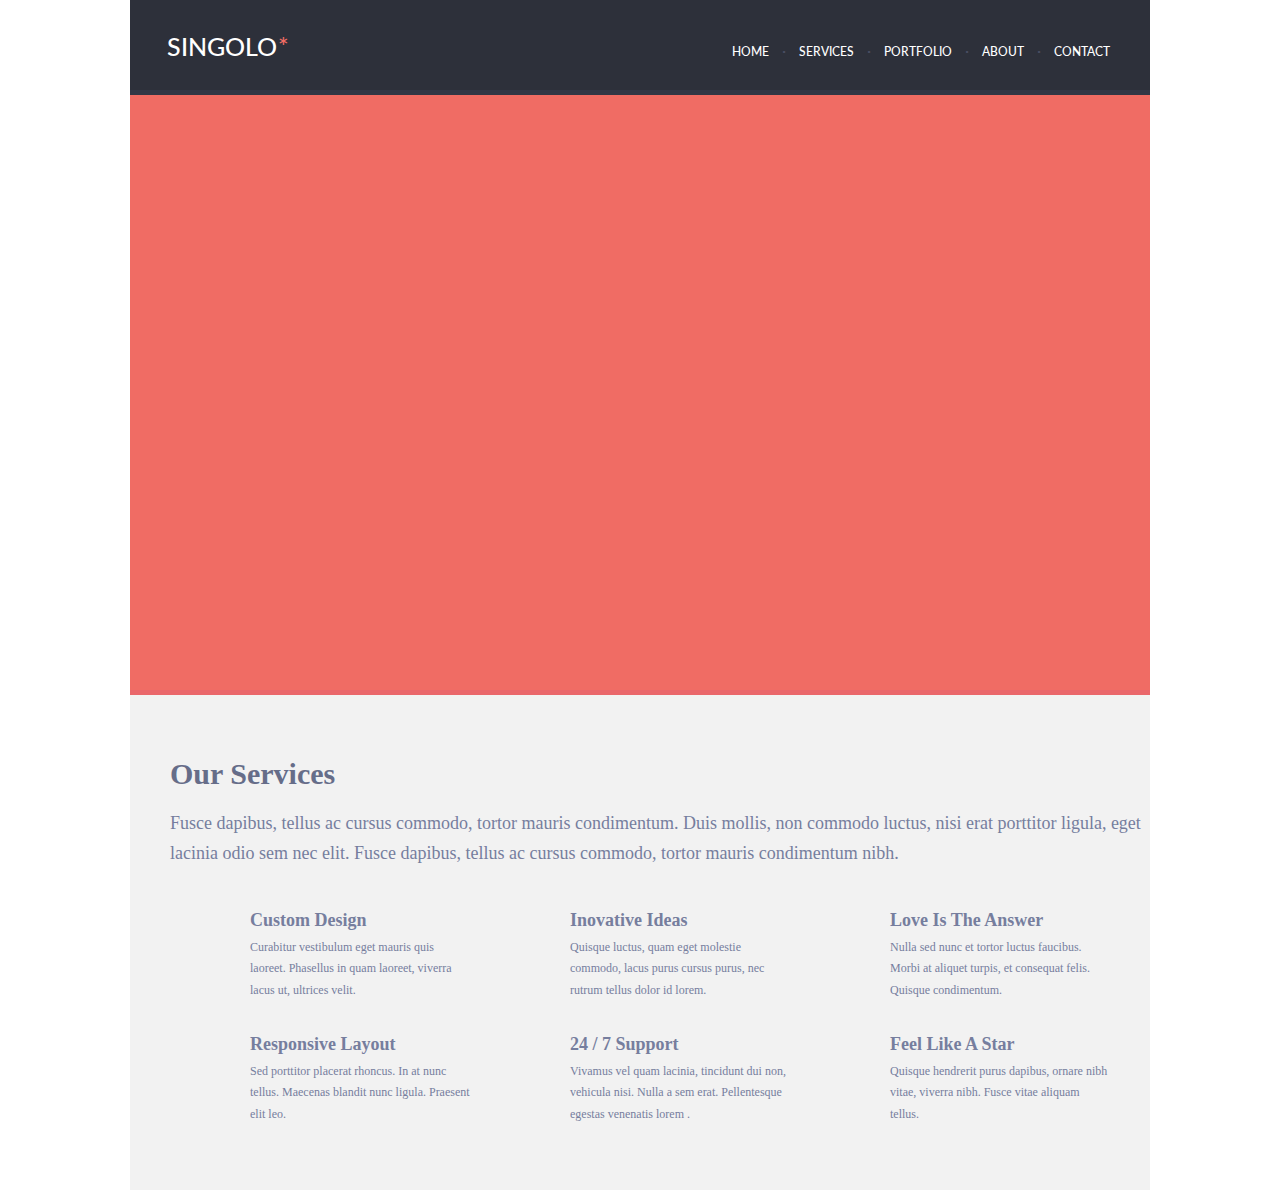
==== singolo1.html @ 68483a94 "feat: add singolo1 html and css files" ====
<!DOCTYPE html>
<html>
    <head lang="ru">
        <meta charset="utf-8">
        <link href="https://fonts.googleapis.com/css?family=Lato&display=swap" rel="stylesheet">
        <link rel="stylesheet" href="singolo1.css">
    </head>
    <body>
        <header class="header">
            <div class="wrapper">
                <div class="logo">
                    <a href="#">
                        <h1 class="logo-text">SINGOLO</h1>
                        <div class="logo-element">*</div>
                    </a>
                </div>
              <nav class="header-navigation">
                  <ul class="header-menu">
                      <li><a href="#">Home</a></li>
                      <li>·</li>
                      <li><a href="#">Services</a></li>
                      <li>·</li>
                      <li><a href="#">Portfolio</a></li>
                      <li>·</li>
                      <li><a href="#">About</a></li>
                      <li>·</li>
                      <li><a href="#">Contact</a></li>
                  </ul>
              </nav>
            </div>
        </header>
        <main>
            <section class="slider">
                <div class="iphone-vertical"></div>
                <div class="iphone-horiz"></div>
                <div class="arrow-left"></div>
                <div class="arrow-right"></div>
            </section>
            <section class="services">
                <article class="description">
                    <h2>Our Services</h2>
                    <div class="description-text"> Fusce dapibus, tellus ac cursus commodo, tortor mauris condimentum. Duis mollis, non commodo luctus, nisi erat porttitor ligula, eget lacinia odio sem nec elit. Fusce dapibus, tellus ac cursus commodo, tortor mauris condimentum nibh.</div>
                </article>
                <article class="points">
                    <div class="points-description">
                        <div class="points-logo pen"></div>
                        <div class="text-block"><h3>Custom Design</h3>
                            <div class="points-text">Curabitur vestibulum eget mauris quis laoreet. Phasellus in quam laoreet, viverra lacus ut, ultrices velit.</div>
                            </div>
                        </div>                     
                    <div class="points-description">
                        <div class="points-logo bulb"></div>
                        <div class="text-block">
                            <h3>Inovative Ideas</h3>
                            <div class="points-text">Quisque luctus, quam eget molestie commodo, lacus purus cursus purus, nec rutrum tellus dolor id lorem.</div>
                            </div>
                        </div>
                    <div class="points-description">
                        <div class="points-logo heart"></div>
                        <div class="text-block">
                            <h3>Love Is The Answer</h3>
                            <div class="points-text">Nulla sed nunc et tortor luctus faucibus. Morbi at aliquet turpis, et consequat felis. Quisque condimentum.</div>
                            </div>
                        </div>                     
                    <div class="points-description">
                        <div class="points-logo phone"></div>
                        <div class="text-block">
                            <h3>Responsive Layout</h3>
                            <div class="points-text">Sed porttitor placerat rhoncus. In at nunc tellus. Maecenas blandit nunc ligula. Praesent elit leo.</div>
                            </div>
                        </div>                       
                    <div class="points-description">
                        <div class="points-logo bubble"></div>
                        <div class="text-block">
                            <h3>24 / 7 Support</h3>                        
                            <div class="points-text">Vivamus vel quam lacinia, tincidunt dui non, vehicula nisi. Nulla a sem erat. Pellentesque egestas venenatis lorem .</div>
                            </div>
                        </div>            
                    <div class="points-description">
                        <div class="points-logo star"></div>
                        <div class="text-block">
                            <h3>Feel Like A Star</h3>                     
                            <div class="points-text">Quisque hendrerit purus dapibus, ornare nibh vitae, viverra nibh. Fusce vitae aliquam tellus.</div>
                            </div>
                        </div>                     
                </article>
            </section>
        </main>
    </body>
</html>
---- singolo1.css ----
body {
    margin: 0px;
    font-family: 'Lato', sans-serif;
}
.main {
    max-width: 1020px;
    background-color: #f06c64;
    margin: auto;
    position: relative;
}

/* Стилизация хедера */
.header {
    position: relative;
    max-width: 1020px;
    height: 95px;
    background-color: #2d303a;
    margin-left: auto;
    margin-right: auto;
    margin-top: 0;
    border-bottom: 5px solid #323746;
    box-sizing: border-box;
}
.logo {
    display: block;
    position: absolute;
    top: 40px;
    left: 40px;
}
.logo a {
    text-decoration: none;
    color: transparent;
}
.logo-element, .logo-text {
    display: inline-block;
    font-size: 25px;
    font-weight: 500;
    line-height: 0.30;
    white-space: nowrap;
    padding: 0;
    margin: 0;
    transition: 0.5s;
    margin-left: -3px;
}
.logo-element {
   color: #f06c64;
} 
.logo-text {
   color: #ffffff;
   padding-right: 0;
}
.header-navigation {
    box-sizing: border-box;
}
.header-menu {
    list-style: none;
    margin: auto;
    position: absolute;
    top: 40px;
    right: 40px;
}
.header-menu li {
    display: inline-block;
    margin-left: -7px;
}
.header-menu li a {
    display: block;
    color: #ffffff;
    text-transform: uppercase;
    font-size: 12px;
    line-height: 6.37px;
    font-weight: 500;
    text-decoration: none;
    transition: 0.5s;

}
.header-menu li:nth-child(even) {
    color: #494e62;
}
.header-menu li:nth-child(odd) a:hover {
    color: #f06c64;
    cursor: pointer;
}
.header-menu li {
    padding-left: 16px;
}

/* стилизация слайдера */
.slider {
    display: block;
    position: relative;
    max-width: 1020px;
    height: 600px;
    background-color: #f06c64;
    margin: auto;
    box-sizing: border-box;
    border-bottom: 5px solid #ea676b;
}
.iphone-vertical {
    position: absolute;
    background-image: url(assets/iphone_vertical.png);
    background-repeat: no-repeat;
    width: 240px;
    height: 483px;
    top: 53px;
    left: 110px;
}
.iphone-horiz {
    position: absolute;
    background-image: url(assets/iphone_horiz.png);
    background-repeat: no-repeat;
    width: 484px;
    height: 240px;
    top: 175px;
    right: 110px;
}
.arrow-left {
    position: absolute;
    width: 16px;
    height: 27px;
    background-image: url(assets/chev_left.png);
    top: 280px;
    left: 43px;
}
.arrow-right {
    position: absolute;
    width: 16px;
    height: 27px;
    background-image: url(assets/chev_right.png);
    top: 280px;
    right: 43px;
}
.arrow-left:hover,
.arrow-right:hover {
    cursor: pointer;
}

/* стилизация services */
.services {
    height: 100%;
    max-width: 1020px;
    background-color: #f2f2f2;
    margin: auto;
    box-sizing: border-box;
    border-bottom: 5px solid #ffffff;
}
h2 {
    font-family: 'Lato Black';
    color: #666d89;
    font-size: 30px;
    line-height: 18px;
    margin-top: 0;
}
.description-text {
    font-family: 'Lato Light';
    color: #767e9e;
    line-height: 30px;
    font-size: 18px;
}
.description {
    display: block;
    box-sizing: border-box;
    max-width: 100%;
    padding-top: 70px;
    padding-left: 40px;
}
.points {
    display: flex;
    margin-top: 40px;
    flex-direction: row;
    flex-wrap: wrap;
    justify-content: space-between;
    align-content: stretch;
    padding-left: 40px;
    padding-right: 30px;
    padding-bottom: 35px;
}
h3 {
    font-family: 'Lato Black';
    font-size: 18px;
    line-height: 18px;
    color: #767e9e;
}
.points-logo {
    width: 59px;
    height: 59px;
    position: absolute;
    top: 5px;
    left: 0;
}
.pen {
    background-image: url(assets/Pen.png);
    background-repeat: no-repeat;
}
.bulb {
    background-image: url(assets/Bulb.png);
    background-repeat: no-repeat;
}
.heart {
    background-image: url(assets/Heart.png);
    background-repeat: no-repeat;
}
.phone {
    background-image: url(assets/Phone.png);
    background-repeat: no-repeat;
}
.bubble {
    background-image: url(assets/Bubble.png);
    background-repeat: no-repeat;
}
.star {
    background-image: url(assets/Star.png);
    background-repeat: no-repeat;
}
.points-description {
    max-width: 310px;
    position: relative;
    box-sizing: border-box;
    padding-bottom: 30px;
    padding-right: 10px;
}
.points-text {
    font-family: 'Lato Regular';
    font-size: 12px;
    line-height: 21.56px;
    color: #767e9e;
    margin-top: -10px;
}
.text-block {
    padding-left: 80px;
    margin-top: -15px;
}
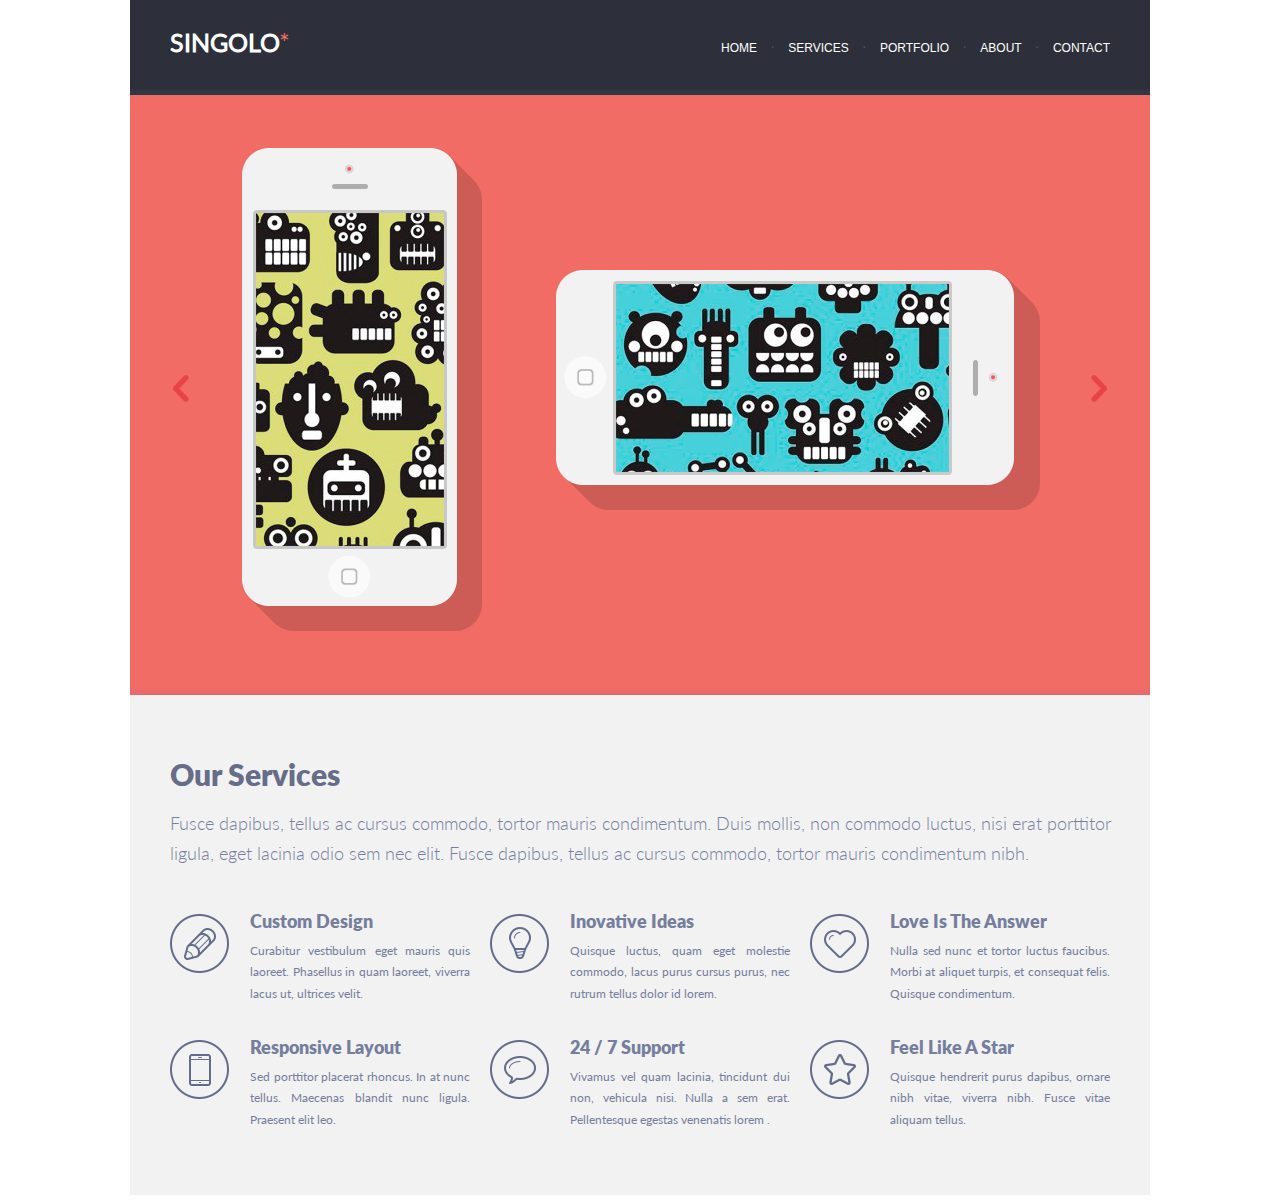
==== commit 064f72f1: "feat: add local fonts" ====
--- a/singolo1.html
+++ b/singolo1.html
@@ -2,19 +2,18 @@
 <html>
     <head lang="ru">
         <meta charset="utf-8">
-        <link href="https://fonts.googleapis.com/css?family=Lato&display=swap" rel="stylesheet">
+        <link rel="stylesheet" href="fonts.css" type="text/css">
         <link rel="stylesheet" href="singolo1.css">
     </head>
     <body>
         <header class="header">
-            <div class="wrapper">
                 <div class="logo">
                     <a href="#">
                         <h1 class="logo-text">SINGOLO</h1>
                         <div class="logo-element">*</div>
                     </a>
                 </div>
-              <nav class="header-navigation">
+              <nav class="header-navigation"></nav>
                   <ul class="header-menu">
                       <li><a href="#">Home</a></li>
                       <li>·</li>
--- a/fonts.css
+++ b/fonts.css
@@ -0,0 +1,16 @@
+@font-face {
+    font-family: Lato-Bold;
+    src: url(assets/fonts/Lato-Bold.ttf);
+}
+@font-face {
+    font-family: Lato-Black;
+    src: url(assets/fonts/Lato-Black.ttf);
+}
+@font-face {
+    font-family: Lato-Light;
+    src: url(assets/fonts/Lato-Light.ttf);
+}
+@font-face {
+    font-family: Lato-Regular;
+    src: url(assets/fonts/Lato-Regular.ttf);
+}--- a/singolo1.css
+++ b/singolo1.css
@@ -1,5 +1,5 @@
 body {
-    margin: 0px;
+    margin: 0;
     font-family: 'Lato', sans-serif;
 }
 .main {
@@ -24,7 +24,7 @@
 .logo {
     display: block;
     position: absolute;
-    top: 40px;
+    top: 38px;
     left: 40px;
 }
 .logo a {
@@ -33,17 +33,17 @@
 }
 .logo-element, .logo-text {
     display: inline-block;
+    font-family: 'Lato-Regular', sans-serif;
     font-size: 25px;
-    font-weight: 500;
-    line-height: 0.30;
+    line-height: 6.32px;
     white-space: nowrap;
     padding: 0;
-    margin: 0;
     transition: 0.5s;
-    margin-left: -3px;
+    margin: auto;
 }
 .logo-element {
    color: #f06c64;
+   margin-left: -5px;
 } 
 .logo-text {
    color: #ffffff;
@@ -56,12 +56,12 @@
     list-style: none;
     margin: auto;
     position: absolute;
-    top: 40px;
+    top: 38px;
     right: 40px;
 }
 .header-menu li {
     display: inline-block;
-    margin-left: -7px;
+    margin-left: -7.5px;
 }
 .header-menu li a {
     display: block;
@@ -69,10 +69,9 @@
     text-transform: uppercase;
     font-size: 12px;
     line-height: 6.37px;
-    font-weight: 500;
+    text-align: justify;
     text-decoration: none;
     transition: 0.5s;
-
 }
 .header-menu li:nth-child(even) {
     color: #494e62;
@@ -103,7 +102,7 @@
     width: 240px;
     height: 483px;
     top: 53px;
-    left: 110px;
+    left: 112px;
 }
 .iphone-horiz {
     position: absolute;
@@ -145,14 +144,14 @@
     border-bottom: 5px solid #ffffff;
 }
 h2 {
-    font-family: 'Lato Black';
+    font-family: 'Lato-Black', sans-serif;
     color: #666d89;
     font-size: 30px;
     line-height: 18px;
     margin-top: 0;
 }
 .description-text {
-    font-family: 'Lato Light';
+    font-family: 'Lato-Light', sans-serif;
     color: #767e9e;
     line-height: 30px;
     font-size: 18px;
@@ -166,7 +165,7 @@
 }
 .points {
     display: flex;
-    margin-top: 40px;
+    margin-top: 41px;
     flex-direction: row;
     flex-wrap: wrap;
     justify-content: space-between;
@@ -176,7 +175,7 @@
     padding-bottom: 35px;
 }
 h3 {
-    font-family: 'Lato Black';
+    font-family: 'Lato-Black', sans-serif;
     font-size: 18px;
     line-height: 18px;
     color: #767e9e;
@@ -220,11 +219,12 @@
     padding-right: 10px;
 }
 .points-text {
-    font-family: 'Lato Regular';
+    font-family: 'Lato-Regular', sans-serif;
     font-size: 12px;
     line-height: 21.56px;
     color: #767e9e;
-    margin-top: -10px;
+    margin-top: -8px;
+    text-align: justify;
 }
 .text-block {
     padding-left: 80px;
